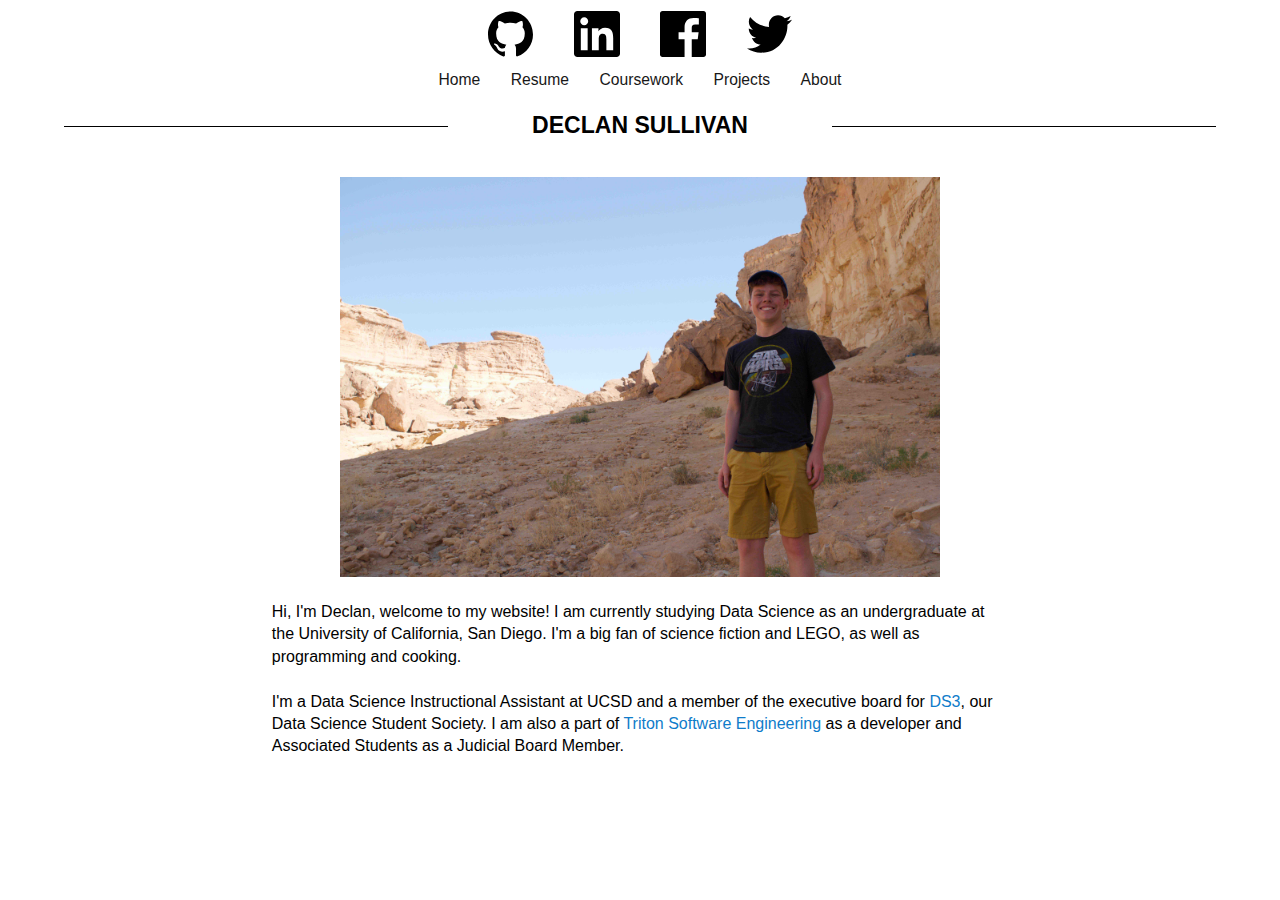
==== index.html @ 2b81f4b3 "automatically generates coursework page" ====
<!DOCTYPE html>
<html>

<head>
  <script src="https://ajax.googleapis.com/ajax/libs/jquery/3.4.1/jquery.min.js">
  </script>
    
  <script>
    $(function() {
      $("#header").load("/partials/header.html");
    });

    function newImg(x) {
      x.src = "/images/luke.jpg";
    }

    function oldImg(x) {
      x.src = "/images/home.jpg";
    }
  </script>

  <title>Declan Sullivan</title>
  <link rel="stylesheet" type="text/css" href="/css/main.css">
</head>

  
<body>
  <div id="header"></div>
  <div class="container">
    <div class="heading">
      <h1>DECLAN SULLIVAN</h1>
    </div>
      
    <div class="centraldiv">
        <div class="subimgborder">
          <img class="home" onmouseenter="newImg(this)" onmouseleave="oldImg(this)" src="/images/home.jpg"></img>
            <p class="about">
              Hi, I'm Declan, welcome to my website! I am currently studying Data Science as an undergraduate at 
              the University of California, San Diego. I'm a big fan of science fiction and LEGO, as well as programming 
              and cooking.
              <br><br> 
              I'm a Data Science Instructional Assistant at UCSD and a member of the executive board for
              <a href="https://medium.com/ds3ucsd" target="_blank">DS3</a>, our Data Science Student Society. 
              I am also a part of <a href="http://tc.ucsd.edu/" target="_blank">Triton Software Engineering</a> 
              as a developer and Associated Students as a Judicial Board Member.
            </p>
        </div>
    </div>  
  </div>
</body>

</html>
---- css/main.css ----
/* OVERARCHING CSS */

* {
  box-sizing: border-box;
}

.svgs {
  width: 100%;
}

nav ul {
  position: relative;
  margin-top: -20%;
  padding: 0;
  zoom: 1;
  display: inline-block;
  *display: inline;
}

nav li {
  display: inline-block;
}

nav {
  position: relative;
  width: 100%;
  margin: 0 auto;
  top: -11px;
}

nav li a {
  color: black;
  text-decoration: none;
  padding: 13px 13px;
  opacity: 0.9;
  font-size: 11.75pt;
}

nav ul li a:hover {
  color: #2081C3;
}

.svglist {
  position: relative;
  top: -5px;
  margin: 0 auto;
  width: 100%;
}

.svglist ul {
  padding: 0;
  zoom: 1;
  display: inline-block;
  *display: inline;
}

.svglist ul li {
  display: inline-block;
  width: 3.75%;
  margin-left: 1.5%;
  margin-right: 1.5%;
}

body {
  font-family: "Helvetica";
  font-style: normal;
  text-align: center;
  text-decoration: none;
  margin: 0 auto;
}

/* Home Page CSSs */

.heading {
  z-index: 10;
  position: relative;
  margin: 0 auto;
  margin-top: -1.5%;
  color: black;
  background: white;
  width: 30%;
  font-size: 72%;
  top: 0px;
}

.centraldiv {
  z-index: 9;
  position: relative;
  margin: 0 auto;
  border-top-style: solid;
  border-top-width: thin;
  width: 90%;
  top: -28px;
}

/* Homepage CSS */

.subimgborder {
  padding: 50px;
}

.home {
  position: relative;
  margin: 0 auto;
  width: 57%;
}

.about {
  position: relative;
  margin: 0 auto;
  width: 70%;
  padding-top: 20px;
  text-align: left;
  font-size: 100%;
  line-height: 140%;
}

.about a {
  color: #0f7cca;
  text-decoration: none;
}

.about a:hover {
  color: #A3ABB0;
}

/* Resume / Coursework CSS */

.category {
  position: relative;
  margin: 0 auto;
  width: 70%;
  padding: 20px;
  top: 60px;
  font-size: 120%;
  font-weight: bold;
}

.category a {
  color: #525658;
  text-decoration: none;
}

.category a:hover {
  color: #A3ABB0;
}

.list {
  position: relative;
  top: 10px;
}

.list ul {
  margin: 0;
  padding: 0;
  text-align: left;
  list-style-type: none;
  font-weight: normal;
}

.list ul .course {
  line-height: 100%;
}

.list ul .course .hide ul li {
  position: relative;
  padding-top: 5px;
  width: 95%;
  left: 5%;
  font-size: 80%;
}

.list ul li .hide {
  font-size: 100%;
}

.list ul .coursetitle {
  font-size: 100%;
}

.list ul .break {
  height: 35px;
}

/* About CSS */

.secondnav {
  position: relative;
  margin: 0 auto;
  width: 49%;
  padding: 40px 0 0 0;
}

.secondnav nav {
  border-bottom-style: solid;
  border-bottom-width: thin;
}

.aboutpage {
  position: relative;
  margin: 0 auto;
  width: 70%;
  top: 20px;
}

.moment img {
  padding: 5px 0 0 0;
  width: 70%;
}

.moment .content {
  position: relative;
  margin: 0 auto;
  width: 70%;
  padding: 1px 0 0 0;
  text-align: left;
  line-height: 150%;
}

.moment h1 {
  position: relative;
  font-size: 140%;
  padding: 0 0 5px 0;
  border-bottom-style: solid;
  border-bottom-width: thin;
  text-align: center;
}

.moment h2 {
  font-size: 115%;
  padding: 0 0 5px 0;
  border-bottom-style: solid;
  border-bottom-width: thin;
}

/* Blog CSS */

.post a {
  color: #A3ABB0;
  text-decoration: none;
}

.post a:hover {
  color: #525658;
}

.postlist a {
  color: #A3ABB0;
  text-decoration: none;
}

.postlist a:hover {
  color: #525658;
}

.postlist {
  list-style-type: none;
  margin: 0;
  padding: 20px 0 0 0;
  line-height: 150%;
}

.post {
  position: relative;
  margin: 0 auto;
  width: 49%;
}

.post p {
  text-align: left;
  line-height: 150%;
}

.post .posthead {
  font-size: 120%;
  text-align: center;
}

/* Mobile CSS */

@media only screen and (max-width:1000px) {
  .heading {
    font-size: 70%;
  }
}

@media only screen and (max-width:800px) {
  .svglist ul li {
    display: inline-block;
    width: 3.75%;
    margin-left: 1.5%;
    margin-right: 1.5%;
  }
  
  .heading {
    font-size: 60%;
  }

  .centraldiv {
    top: -25px;
  }
}

@media only screen and (max-width:620px) {
  .svglist ul li {
    display: inline-block;
    width: 4%;
    margin-left: 1.5%;
    margin-right: 1.5%;
  }

  nav {
    top: -6px;
  }

  nav ul li a {
    padding: 17px 5px;
  }

  .heading {
    top: -16px;
    width: 100%;
    font-size: 70%;
  }

  .centraldiv {
    border-top-style: none;
    width: 100%;
    top: -70px;
  }

  .list {
    top: 15px;
  }

  .list ul .break {
    height: 0;
  }

  .home {
    width: 100%;
  }

  .about {
    width: 100%;
    padding-top: 20px;
  }

  .list ul {
    text-align: center;
  }

  .list ul .hide {
    font-size: 0%;
  }

  .list ul li .hide {
    font-size: 0%;
  }

  .secondnav {
    width: 70%;
  }

  .aboutpage {
    width: 100%;
  }

  .aboutpage hr {
    width: 80%;
  }

  .content h2 {
    font-size: 80%;
  }

  .content p {
    font-size: 70%;
  }
    
  .post {
    width: 70%;
  }
}
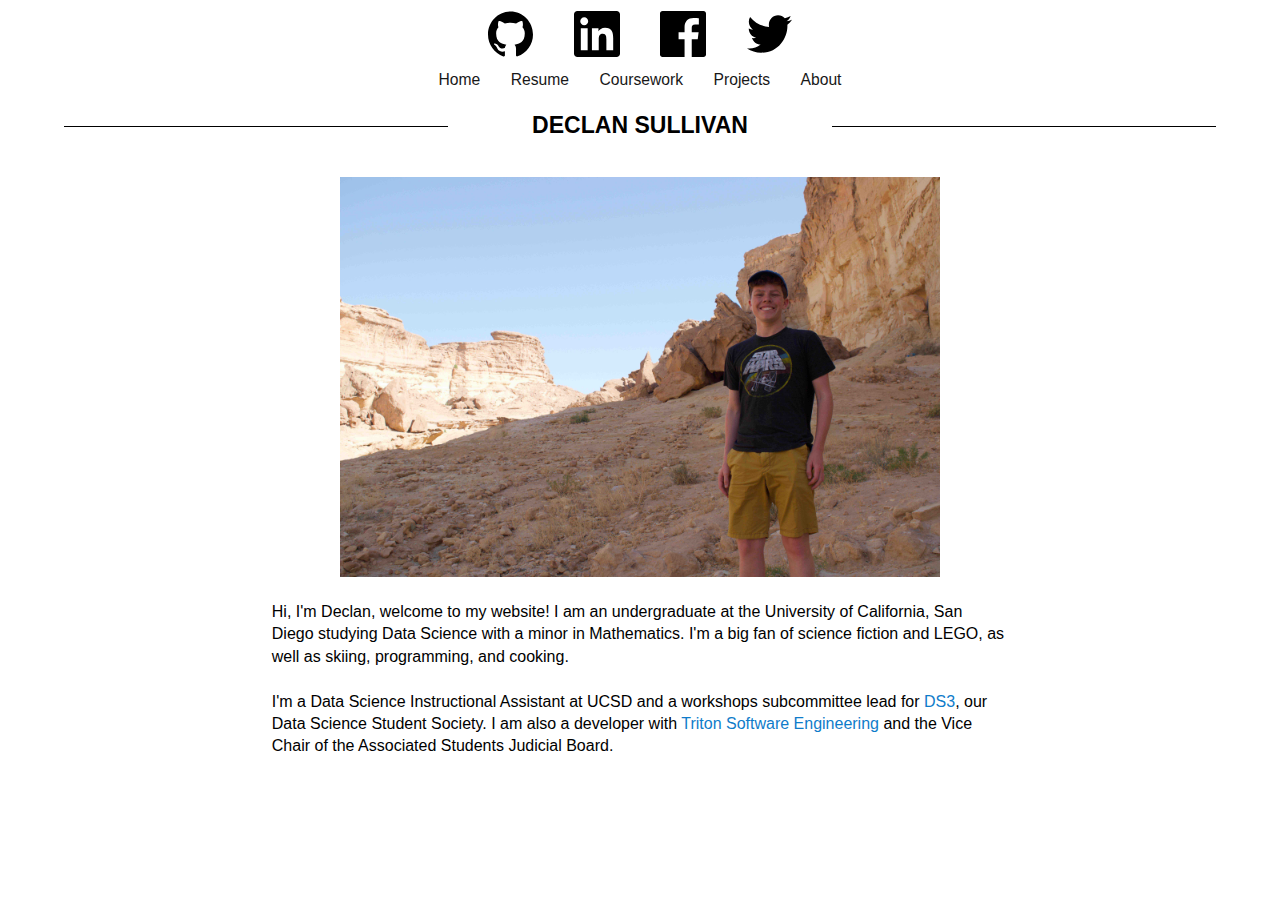
==== commit f9bb6c97: "updated homepage text" ====
--- a/index.html
+++ b/index.html
@@ -20,7 +20,9 @@
   </script>
 
   <title>Declan Sullivan</title>
+  <meta name="viewport" content="width=device-width, initial-scale=1.0">
   <link rel="stylesheet" type="text/css" href="/css/main.css">
+  <link rel="shortcut icon" type="image/x-icon" href="/images/favicon.ico"></link>
 </head>
 
   
@@ -35,14 +37,14 @@
         <div class="subimgborder">
           <img class="home" onmouseenter="newImg(this)" onmouseleave="oldImg(this)" src="/images/home.jpg"></img>
             <p class="about">
-              Hi, I'm Declan, welcome to my website! I am currently studying Data Science as an undergraduate at 
-              the University of California, San Diego. I'm a big fan of science fiction and LEGO, as well as programming 
+              Hi, I'm Declan, welcome to my website! I am an undergraduate at the University of California, San Diego studying
+              Data Science with a minor in Mathematics. I'm a big fan of science fiction and LEGO, as well as skiing, programming,
               and cooking.
               <br><br> 
-              I'm a Data Science Instructional Assistant at UCSD and a member of the executive board for
+              I'm a Data Science Instructional Assistant at UCSD and a workshops subcommittee lead for 
               <a href="https://medium.com/ds3ucsd" target="_blank">DS3</a>, our Data Science Student Society. 
-              I am also a part of <a href="http://tc.ucsd.edu/" target="_blank">Triton Software Engineering</a> 
-              as a developer and Associated Students as a Judicial Board Member.
+              I am also a developer with <a href="http://tc.ucsd.edu/" target="_blank">Triton Software Engineering</a> 
+              and the Vice Chair of the Associated Students Judicial Board.
             </p>
         </div>
     </div>  
--- a/css/main.css
+++ b/css/main.css
@@ -138,7 +138,6 @@
 
 .category a {
   color: #525658;
-  text-decoration: none;
 }
 
 .category a:hover {
@@ -158,11 +157,11 @@
   font-weight: normal;
 }
 
-.list ul .course {
+.list ul .component {
   line-height: 100%;
 }
 
-.list ul .course .hide ul li {
+.list ul .component .hide ul li {
   position: relative;
   padding-top: 5px;
   width: 95%;
@@ -170,16 +169,40 @@
   font-size: 80%;
 }
 
+.list ul {
+  line-height: 100%;
+}
+
+.list ul .hide ul li {
+  position: relative;
+  padding-top: 5px;
+  width: 95%;
+  left: 5%;
+  font-size: 80%;
+}
+
+.list ul .keep ul li {
+  position: relative;
+  padding-top: 5px;
+  width: 95%;
+  left: 5%;
+  font-size: 80%;
+}
+
 .list ul li .hide {
   font-size: 100%;
 }
 
-.list ul .coursetitle {
+.list ul .title {
   font-size: 100%;
 }
 
 .list ul .break {
-  height: 35px;
+  height: 25px;
+}
+
+.list ul .smallbreak {
+  height: 15px;
 }
 
 /* About CSS */
@@ -334,7 +357,7 @@
   }
 
   .list ul .break {
-    height: 0;
+    height: 10px;
   }
 
   .home {
